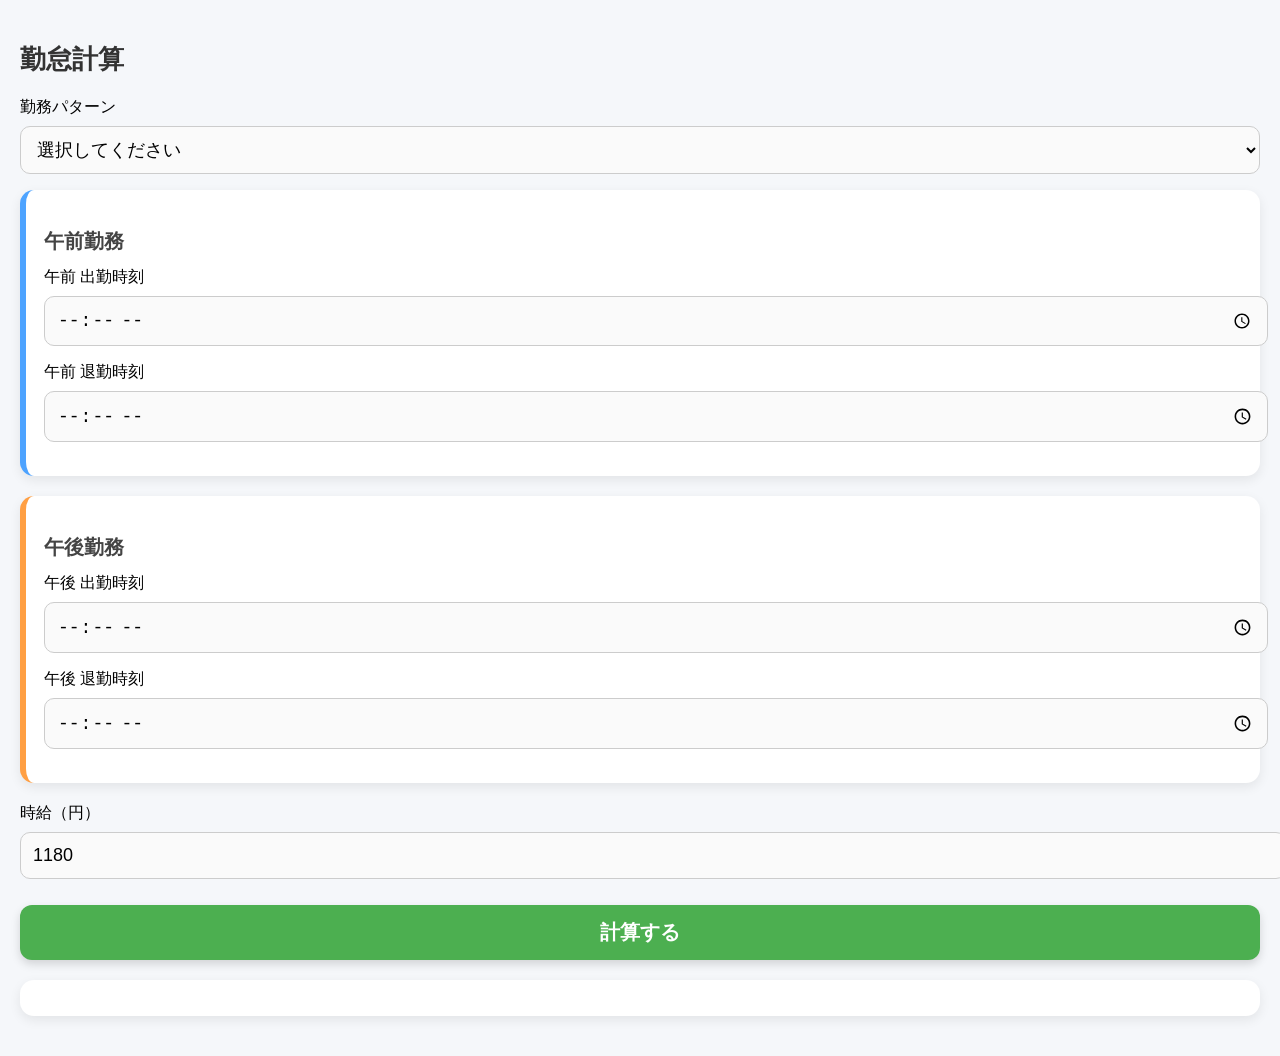
==== index.html @ 0d8ad20f "Add files via upload" ====
<!DOCTYPE html>
<html lang="ja">
<head>
  <meta charset="UTF-8">
  <title>勤怠計算アプリ</title>
  <link rel="stylesheet" href="style.css">
  <link rel="manifest" href="manifest.json">
  <script>
  if ("serviceWorker" in navigator) {
    navigator.serviceWorker.register("service-worker.js");
  }
  </script>

</head>
<body>

  <h2>勤怠計算</h2>

  <!-- 勤務パターン選択 -->
  <label>勤務パターン</label>
  <select id="pattern">
    <option value="">選択してください</option>
    <option value="am">午前だけ</option>
    <option value="pm">午後だけ</option>
    <option value="both">午前＋午後</option>
  </select>

  <!-- 午前の入力欄 -->
  <div id="am_section" class="section-card">
  <h3 class="section-title">午前勤務</h3>
    <label>午前 出勤時刻</label>
    <input type="time" id="am_start">

    <label>午前 退勤時刻</label>
    <input type="time" id="am_end">
  </div>

  <!-- 午後の入力欄 -->
  <div id="pm_section" class="section-card">
  <h3 class="section-title">午後勤務</h3>
    <label>午後 出勤時刻</label>
    <input type="time" id="pm_start">

    <label>午後 退勤時刻</label>
    <input type="time" id="pm_end">
  </div>

  <!-- 時給入力欄（初期値1180円） -->
  <label>時給（円）</label>
  <input type="number" id="wage" value="1180">

  <button id="calc">計算する</button>

  <div id="result" class="section-card"></div>

  <script src="app.js"></script>
</body>
</html>
---- style.css ----
/* 全体の基本デザイン（スマホアプリ風） */
body {
  font-family: -apple-system, BlinkMacSystemFont, "Segoe UI", Roboto, sans-serif;
  background: #f5f7fa;
  padding: 20px;
  margin: 0;
}

/* タイトル */
h2 {
  font-size: 26px;
  font-weight: 700;
  margin-bottom: 20px;
  color: #333;
}

/* セクションカード（午前・午後・結果など） */
.section-card {
  background: #fff;
  border-radius: 14px;
  padding: 18px;
  margin-bottom: 20px;
  box-shadow: 0 4px 12px rgba(0,0,0,0.08);
}

/* セクションタイトル */
.section-title {
  font-size: 20px;
  font-weight: 600;
  margin-bottom: 12px;
  color: #444;
}

/* 入力欄 */
input, select {
  width: 100%;
  padding: 12px;
  font-size: 18px;
  border-radius: 10px;
  border: 1px solid #ccc;
  margin-top: 8px;
  margin-bottom: 16px;
  background: #fafafa;
}

/* ボタン（スマホアプリ風） */
button {
  width: 100%;
  padding: 14px;
  font-size: 20px;
  font-weight: 600;
  background: #4CAF50;
  color: white;
  border: none;
  border-radius: 12px;
  box-shadow: 0 4px 10px rgba(0,0,0,0.15);
  margin-top: 10px;
}

/* ボタン押下時 */
button:active {
  transform: scale(0.98);
}

/* 結果カード */
#result {
  background: #fff;
  border-radius: 14px;
  padding: 18px;
  margin-top: 20px;
  box-shadow: 0 4px 12px rgba(0,0,0,0.08);
  font-size: 20px;
  white-space: pre-line;
}

/* 午前カード（青系） */
#am_section.section-card {
  border-left: 6px solid #4da3ff;
}

/* 午後カード（オレンジ系） */
#pm_section.section-card {
  border-left: 6px solid #ff9f43;
}

/* 割増バッジ */
.badge {
  display: inline-block;
  padding: 4px 10px;
  font-size: 14px;
  font-weight: 600;
  border-radius: 8px;
  margin-right: 6px;
  color: white;
}

.badge-overtime {
  background: #ffcc00;
  color: #333;
}

.badge-late {
  background: #ff4d4d;
}

/* スマホ向け余白調整 */
@media (max-width: 480px) {
  h2 {
    font-size: 22px;
  }
  .section-card {
    padding: 16px;
  }
  input, select {
    font-size: 17px;
  }
  button {
    font-size: 18px;
  }
  #result {
    font-size: 18px;
  }
}

/* ふわっと出るアニメーション */
@keyframes fadeSlideIn {
  0% {
    opacity: 0;
    transform: translateY(20px);
  }
  100% {
    opacity: 1;
    transform: translateY(0);
  }
}

/* カードにアニメーションを適用 */
.section-card,
#result {
  animation: fadeSlideIn 0.45s ease-out;
}
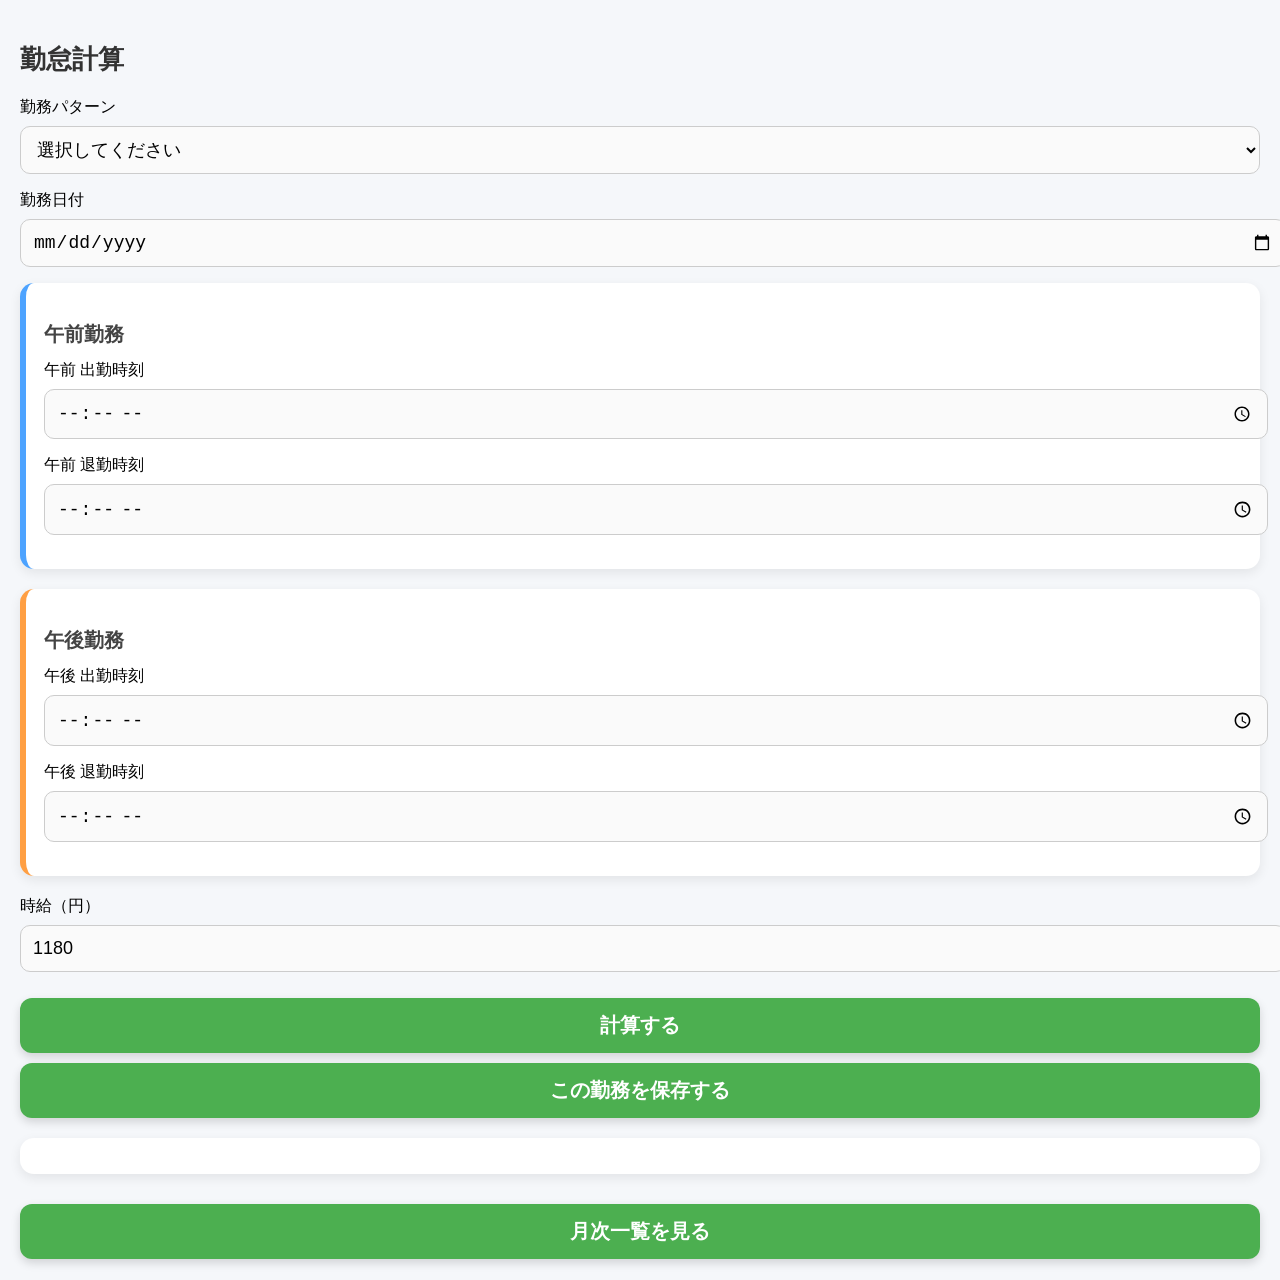
==== commit 216c156e: "Add files via upload" ====
--- a/index.html
+++ b/index.html
@@ -16,7 +16,6 @@
 
   <h2>勤怠計算</h2>
 
-  <!-- 勤務パターン選択 -->
   <label>勤務パターン</label>
   <select id="pattern">
     <option value="">選択してください</option>
@@ -25,9 +24,11 @@
     <option value="both">午前＋午後</option>
   </select>
 
-  <!-- 午前の入力欄 -->
+  <label>勤務日付</label>
+  <input type="date" id="work_date">
+
   <div id="am_section" class="section-card">
-  <h3 class="section-title">午前勤務</h3>
+    <h3 class="section-title">午前勤務</h3>
     <label>午前 出勤時刻</label>
     <input type="time" id="am_start">
 
@@ -35,9 +36,8 @@
     <input type="time" id="am_end">
   </div>
 
-  <!-- 午後の入力欄 -->
   <div id="pm_section" class="section-card">
-  <h3 class="section-title">午後勤務</h3>
+    <h3 class="section-title">午後勤務</h3>
     <label>午後 出勤時刻</label>
     <input type="time" id="pm_start">
 
@@ -45,13 +45,18 @@
     <input type="time" id="pm_end">
   </div>
 
-  <!-- 時給入力欄（初期値1180円） -->
   <label>時給（円）</label>
   <input type="number" id="wage" value="1180">
 
   <button id="calc">計算する</button>
 
+  <button id="save">この勤務を保存する</button>
+
+
   <div id="result" class="section-card"></div>
+
+  <!-- ★ここに追加（確定位置） -->
+  <button onclick="location.href='monthly.html'">月次一覧を見る</button>
 
   <script src="app.js"></script>
 </body>
--- a/style.css
+++ b/style.css
@@ -55,6 +55,7 @@
   border-radius: 12px;
   box-shadow: 0 4px 10px rgba(0,0,0,0.15);
   margin-top: 10px;
+  cursor: pointer;
 }
 
 /* ボタン押下時 */
@@ -139,3 +140,113 @@
 #result {
   animation: fadeSlideIn 0.45s ease-out;
 }
+
+/* ================================
+   月次一覧テーブル（現代的デザイン）
+   ================================ */
+table {
+  width: 100%;
+  border-collapse: separate;
+  border-spacing: 0;
+  margin-top: 20px;
+  background: #fff;
+  border-radius: 14px;
+  overflow: hidden;
+  box-shadow: 0 4px 12px rgba(0,0,0,0.08);
+}
+
+/* ヘッダー（青系グラデーション） */
+th {
+  background: linear-gradient(135deg, #4a90e2, #357ae8);
+  color: white;
+  padding: 14px;
+  font-size: 16px;
+  font-weight: 700;
+  text-align: left;
+}
+
+/* データ行 */
+td {
+  padding: 14px;
+  font-size: 15px;
+  border-bottom: 1px solid #eee;
+}
+
+/* 行ホバー */
+tr:hover td {
+  background: #f7faff;
+}
+
+/* 最終行のボーダー消し */
+tr:last-child td {
+  border-bottom: none;
+}
+
+/* 削除ボタン（テーブル用） */
+td .delete-btn {
+  background: #e74c3c;
+  color: white;
+  border: none;
+  padding: 6px 12px;
+  border-radius: 6px;
+  cursor: pointer;
+  font-size: 14px;
+}
+
+td .delete-btn:hover {
+  background: #c0392b;
+}
+
+/* ================================
+   月次サマリーカード（合計欄＋残勤務時間）
+   ================================ */
+.summary-card {
+  background: #fff;
+  border-radius: 14px;
+  padding: 18px;
+  margin-top: 25px;
+  box-shadow: 0 4px 12px rgba(0,0,0,0.08);
+}
+
+.summary-item {
+  display: flex;
+  justify-content: space-between;
+  padding: 10px 0;
+  font-size: 16px;
+  border-bottom: 1px solid #eee;
+}
+
+.summary-item:last-child {
+  border-bottom: none;
+}
+
+.summary-item .label {
+  color: #555;
+  font-weight: 600;
+}
+
+.summary-item .value {
+  font-weight: 700;
+  color: #333;
+}
+
+/* 残勤務時間だけ色を変える（注意喚起） */
+.summary-item.remaining .value {
+  color: #e67e22;
+  font-weight: 700;
+}
+
+.month-nav {
+  display: flex;
+  gap: 10px;
+  margin-top: 10px;
+}
+
+.month-nav button {
+  flex: 1;
+  background: #357ae8;
+  color: white;
+  font-size: 16px;
+  padding: 10px;
+  border-radius: 10px;
+}
